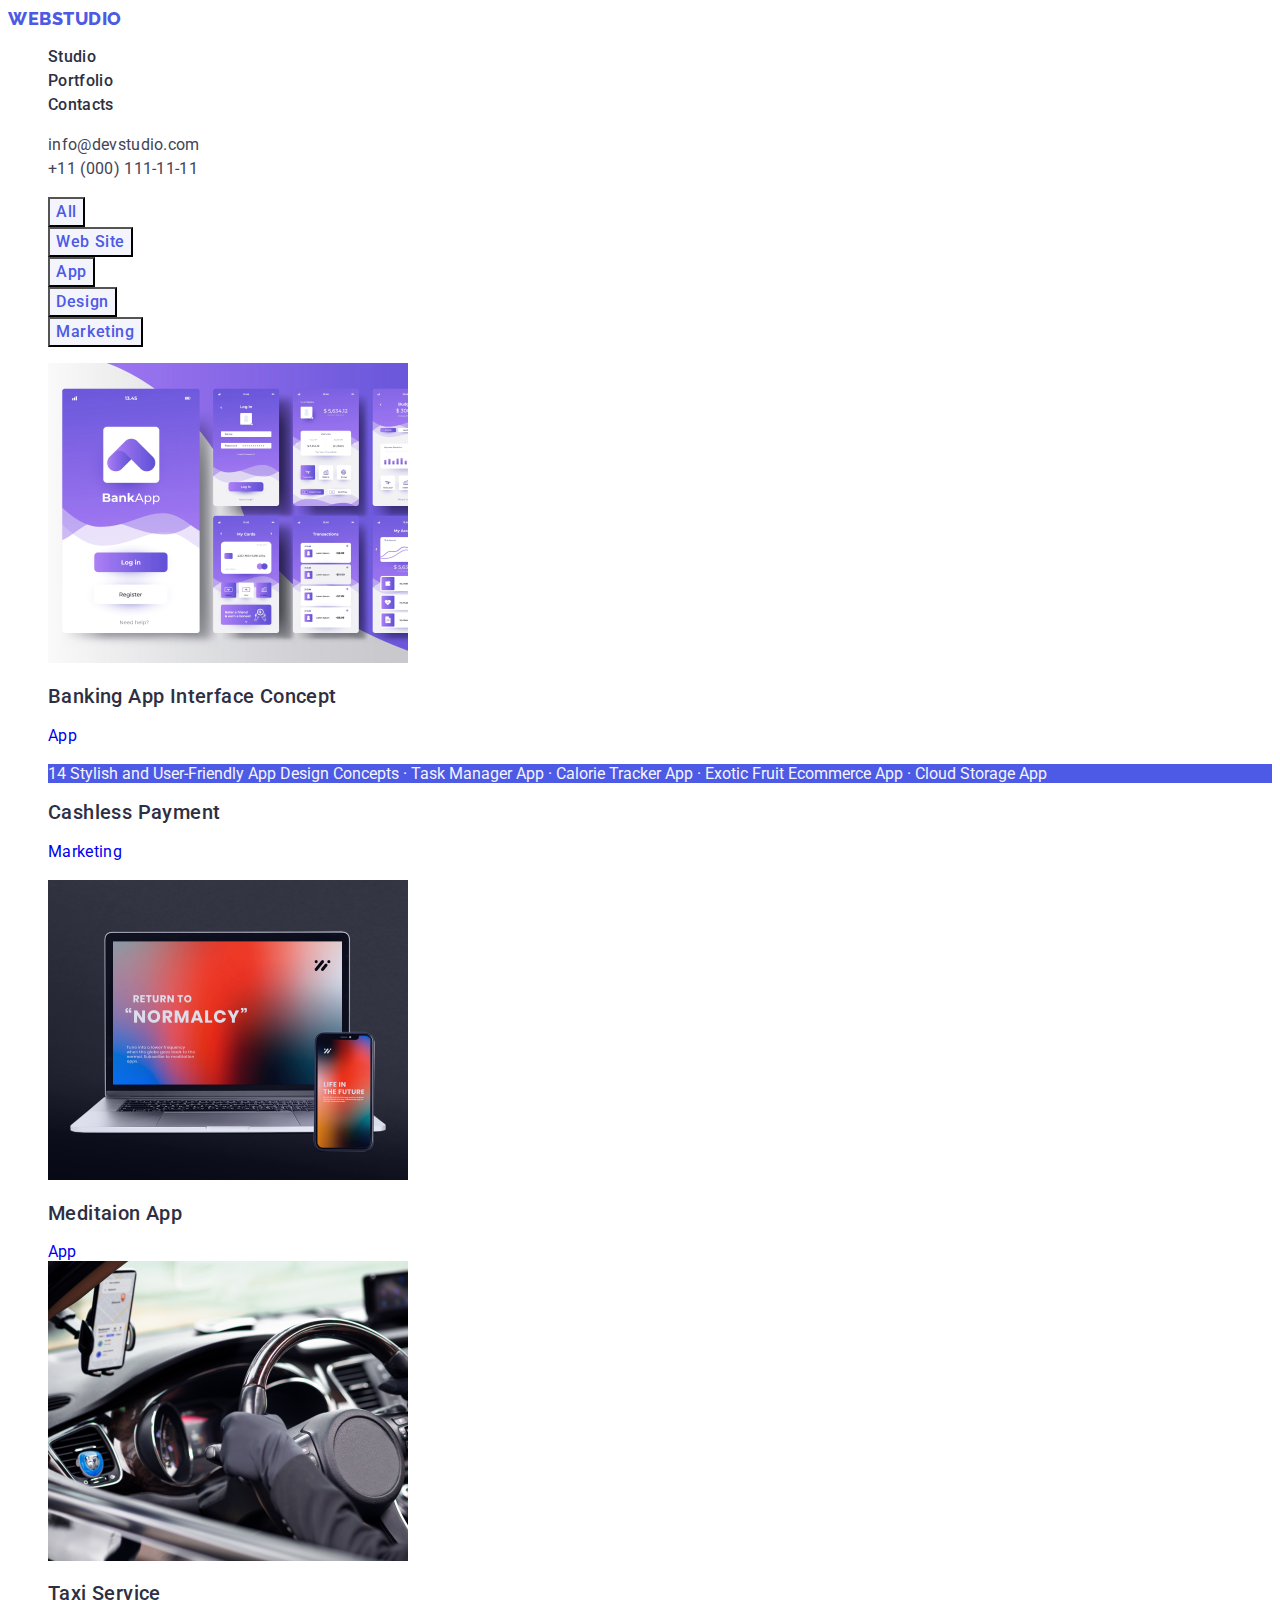
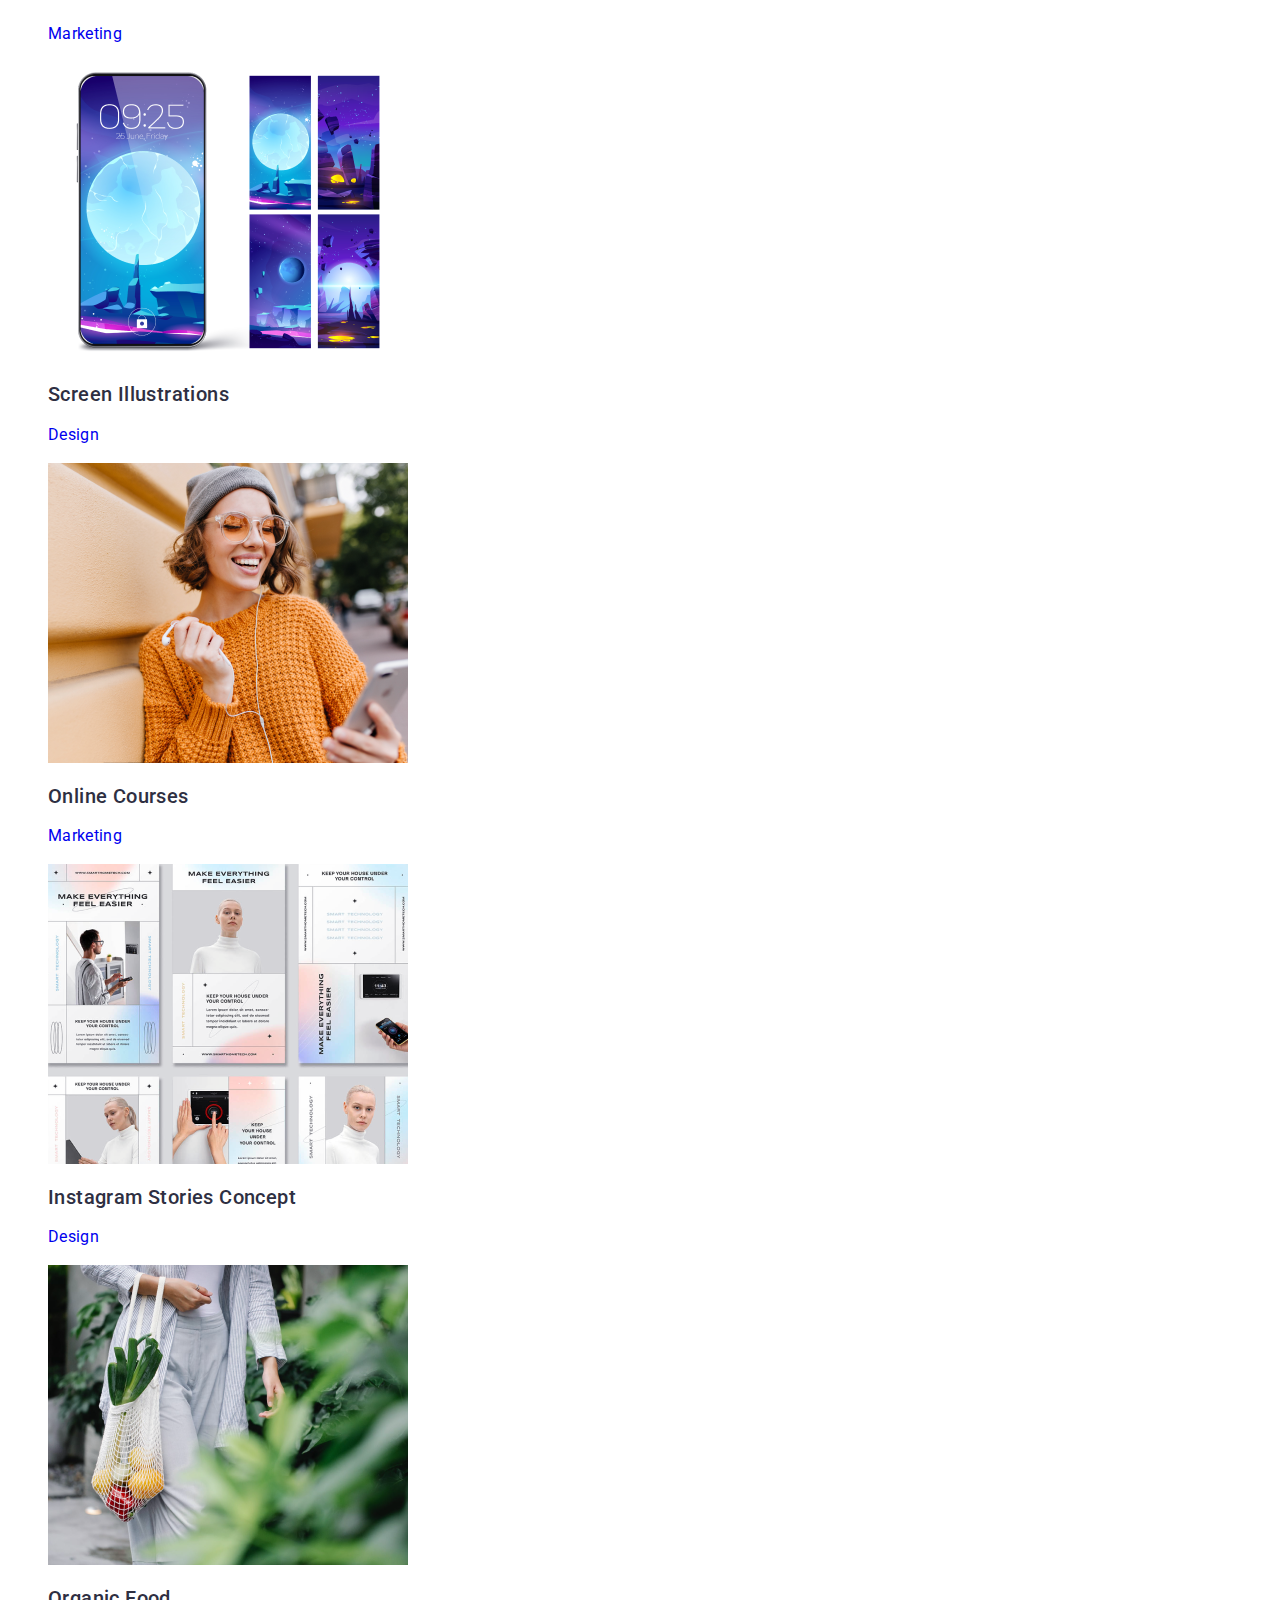
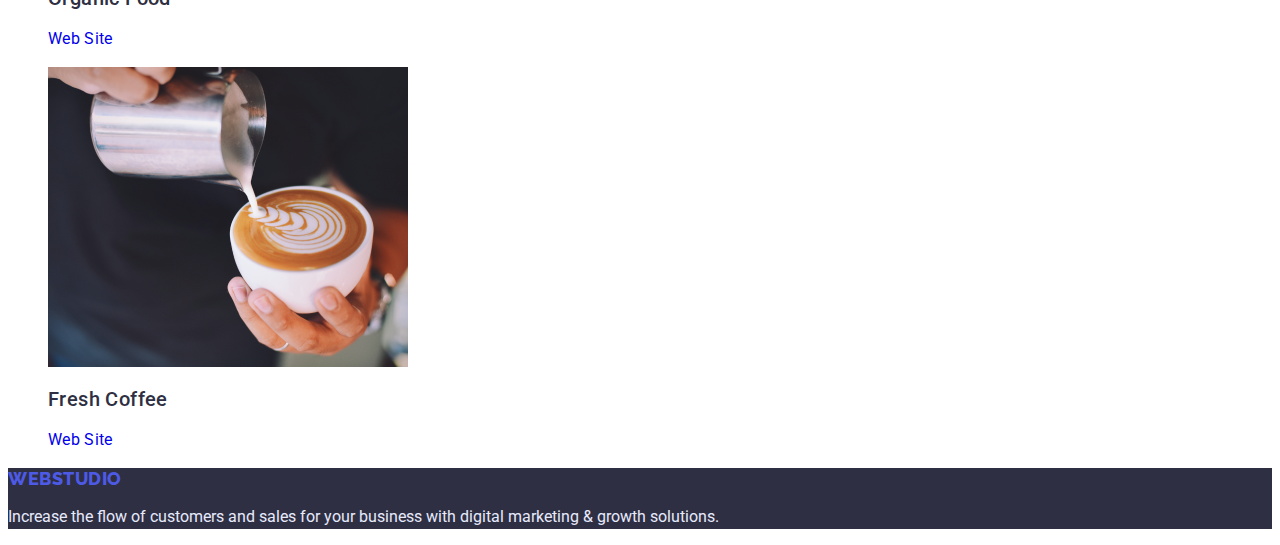
==== portfolio.html @ 61291c30 "05" ====
<!DOCTYPE html>
<html lang="en">

<head>
    <meta charset="UTF-8">
    <meta http-equiv="X-UA-Compatible" content="IE=edge">
    <meta name="viewport" content="width=device-width, initial-scale=1.0">
    <title>Homework-02</title>
    <link rel="preconnect" href="https://fonts.googleapis.com">
    <link rel="preconnect" href="https://fonts.gstatic.com" crossorigin>
    <link href="https://fonts.googleapis.com/css2?family=Raleway:wght@800&family=Roboto:wght@400;700&display=swap"
        rel="stylesheet">
    <link rel="stylesheet" href="./css/styles.css">
</head>

<body>
    <header>
        <nav>
            <a href="./index.html" class="logo-header link">Web<span class="accent-logo-heder">Studio</span></a>
            <ul class="list">
                <li><a href="./index.html" class="link-header link">Studio</a></li>
                <li><a href="./portfolio.html" class="link-header link">Portfolio</a></li>
                <li><a href="" class="link-header link">Contacts</a></li>
            </ul>
        </nav>
        <address class="address">
            <ul class="list">
                <li><a href="mailto:info@devstudio.com" class="address-item link">info@devstudio.com</a></li>
                <li> <a href="tel:+110001111111" class="address-item link">+11 (000) 111-11-11</a></li>
            </ul>
        </address>
    </header>
    <main>
        <h1 class="hidden-text">Page menu</h1>
        <ul class="list">
            <li><button type="button" class="portfolio-menu-item link">All</button></li>
            <li><button type="button" class="portfolio-menu-item link">Web Site</button></li>
            <li><button type="button" class="portfolio-menu-item link">App</button></li>
            <li><button type="button" class="portfolio-menu-item link">Design</button></li>
            <li><button type="button" class="portfolio-menu-item link">Marketing</button></li>
        </ul>
        <section class="gallery">
            <h1 class="hidden-text">Photo Gallery</h1>
            <ul class="nav-gallery list">
                <li class="gallery-item">
                    <a href="portfolio.html" class="link"><img src="./images/banking-app.png" alt="Banking App"
                            width="360">
                        <h2 class="list-title">Banking App Interface Concept</h2>
                        <p class="section-description">App</p>
                    </a>
                </li>
                <li class="gallery-item">
                    <a href="portfolio.html" class="link">
                        <p class="cashless-payment">14 Stylish and User-Friendly App Design Concepts · Task Manager App
                            · Calorie Tracker App ·
                            Exotic Fruit Ecommerce App ·
                            Cloud Storage App</p>

                        <h2 class="list-title">Cashless Payment</h2>
                        <p class="section-description">Marketing</p>
                    </a>
                </li>
                <li class="gallery-item">
                    <a href="portfolio.html" class="link"><img src="./images/meditaion-app.png" alt="Meditaion App"
                            width="360">
                        <h2 class="list-title">Meditaion App</h2>
                        <pclass="section-description">App</pclass=>
                    </a>
                </li>
                <li class="gallery-item">
                    <a href="portfolio.html" class="link"><img src="./images/taxi-service.png" alt="Taxi Service"
                            width="360">
                        <h2 class="list-title">Taxi Service</h2>
                        <p class="section-description">Marketing</p>
                    </a>
                </li>
                <li class="gallery-item">
                    <a href="portfolio.html" class="link"><img src="./images/screen-illustrations.png"
                            alt="Screen Illustrations" width="360">
                        <h2 class="list-title">Screen Illustrations</h2>
                        <p class="section-description">Design</p>
                    </a>
                </li>
                <li class="gallery-item">
                    <a href="portfolio.html" class="link"><img src="./images/online-courses.png" alt="Online Courses"
                            width="360">
                        <h2 class="list-title">Online Courses</h2>
                        <p class="section-description">Marketing</p>
                    </a>
                </li>
                <li class="gallery-item">
                    <a href="portfolio.html" class="link"><img src="./images/instagram-stories.png"
                            alt=">Instagram Stories Concept" width="360">
                        <h2 class="list-title">Instagram Stories Concept</h2>
                        <p class="section-description">Design</p>
                    </a>
                </li>
                <li class="gallery-item">
                    <a href="portfolio.html" class="link"><img src="./images/organic-food.png" alt="Organic Food"
                            width="360">
                        <h2 class="list-title">Organic Food</h2>
                        <p class="section-description">Web Site</p>
                    </a>
                </li>
                <li class="gallery-item">
                    <a href="portfolio.html" class="link"><img src="./images/fresh-coffee.png" alt="Fresh Coffee"
                            width="360">
                        <h2 class="list-title">Fresh Coffee</h2>
                        <p class="section-description">Web Site</p>
                    </a>
                </li>
            </ul>
        </section>
    </main>
    <footer class="footer-section">
        <a href="./index.html" class="logo-footer link">Web<span class="accent-logo">Studio</span></a>
        <p class="footer-description">Increase the flow of customers and sales for your business with digital marketing
            & growth solutions.</p>
    </footer>
</body>

</html>
---- css/styles.css ----
body {
    font-family: 'Roboto', sans-serif;
    color: #434455;
    background-color: #ffffff;
}

.list {
    list-style: none;
}

.link {
    text-decoration: none;
}

.accent-logo-header {
    color: #2E2F42;
}

.accent-logo-footer {
    color: #f4f4fd;
}

.hidden-text {
    display: none;
}

.logo-header {
    font-family: 'Raleway', sans-serif;
    font-weight: 800;
    font-size: 18px;
    line-height: 1.17;
    letter-spacing: 0.03em;
    text-transform: uppercase;

    color: #4D5AE5;
}

.link-header {
    font-weight: 500;
    font-size: 16px;
    line-height: 1.5;
    letter-spacing: 0.02em;
    color: #2E2F42;
}

.link-header:hover,
.link-header:focus {
    color: #404bbf
}

.address {
    font-style: normal;
    font-weight: 400;
    font-size: 16px;
    line-height: 1.5;
    letter-spacing: 0.02em;
    color: #434455;
}

.address-item {
    color: #434455;
}

.address-item:hover,
.address-item:focus {
    color: #404bbf;
}



.hero-section {
    background: #2E2F42;
}

.hero-title {
    font-weight: 600;
    font-size: 56px;
    text-align: center;
    line-height: 1.07;
    letter-spacing: 0.02em;
    color: #FFFFFF;
}

.modal-button {
    font-family: "Roboto", sans-serif;
    font-weight: 500;
    line-height: 1.5;
    letter-spacing: 0.04em;
    cursor: pointer;
    font-size: 16px;
    color: #ffffff;
    background-color: #4D5AE5;
}

.modal-button:hover,
.modal-button:focus {
    background-color: #404BBF
}

.section-title {
    text-align: center;
    text-transform: capitalize;
    font-weight: 500;
    font-size: 36px;
    line-height: 1.11;
    letter-spacing: 0.02em;
    color: #2E2F42;
}

.list-title {
    font-weight: 500;
    font-size: 20px;
    line-height: 1.2;
    letter-spacing: 0.02em;
    color: #2E2F42;
}

.list-description {
    font-size: 16px;
    line-height: 1.5;
}

.section-description {
    line-height: 1.5;
    letter-spacing: 0.02em;
}

.section-bottom {
    background-color: #F4F4FD
}

.section-bottom-item {
    background-color: #FFFFFF;
}

.section-bottom-description {
    font-weight: 500;
    line-height: 1.2;
    letter-spacing: 0.02em;
}

.footer-section {
    background: #2E2F42;
}

.footer-description {
    font-size: 16px;
    line-height: 1.5;
    color: #E7E9FC;
}

.logo-footer {
    font-family: 'Raleway', sans-serif;
    font-weight: 800;
    text-transform: uppercase;
    font-size: 18px;
    line-height: 1.17;
    letter-spacing: 0.03em;
    color: #4d5ae5;
}

.portfolio-menu-item {
    cursor: pointer;
    font-family: "Roboto", sans-serif;
    font-weight: 500;
    font-size: 16px;
    line-height: 1.5;
    letter-spacing: 0.04em;
    background-color: #F4F4FD;
    color: #4D5AE5;
}

.portfolio-menu-item:hover,
.portfolio-menu-item:focus {
    background-color: #404BBF;
    color: #FFFFFF;
}

.gallery {}

.gallery-item {}

.gallery-description {}

.gallery-text {}

.cashless-payment {
    color: #F4F4FD;
    background-color: #4D5AE5;
}
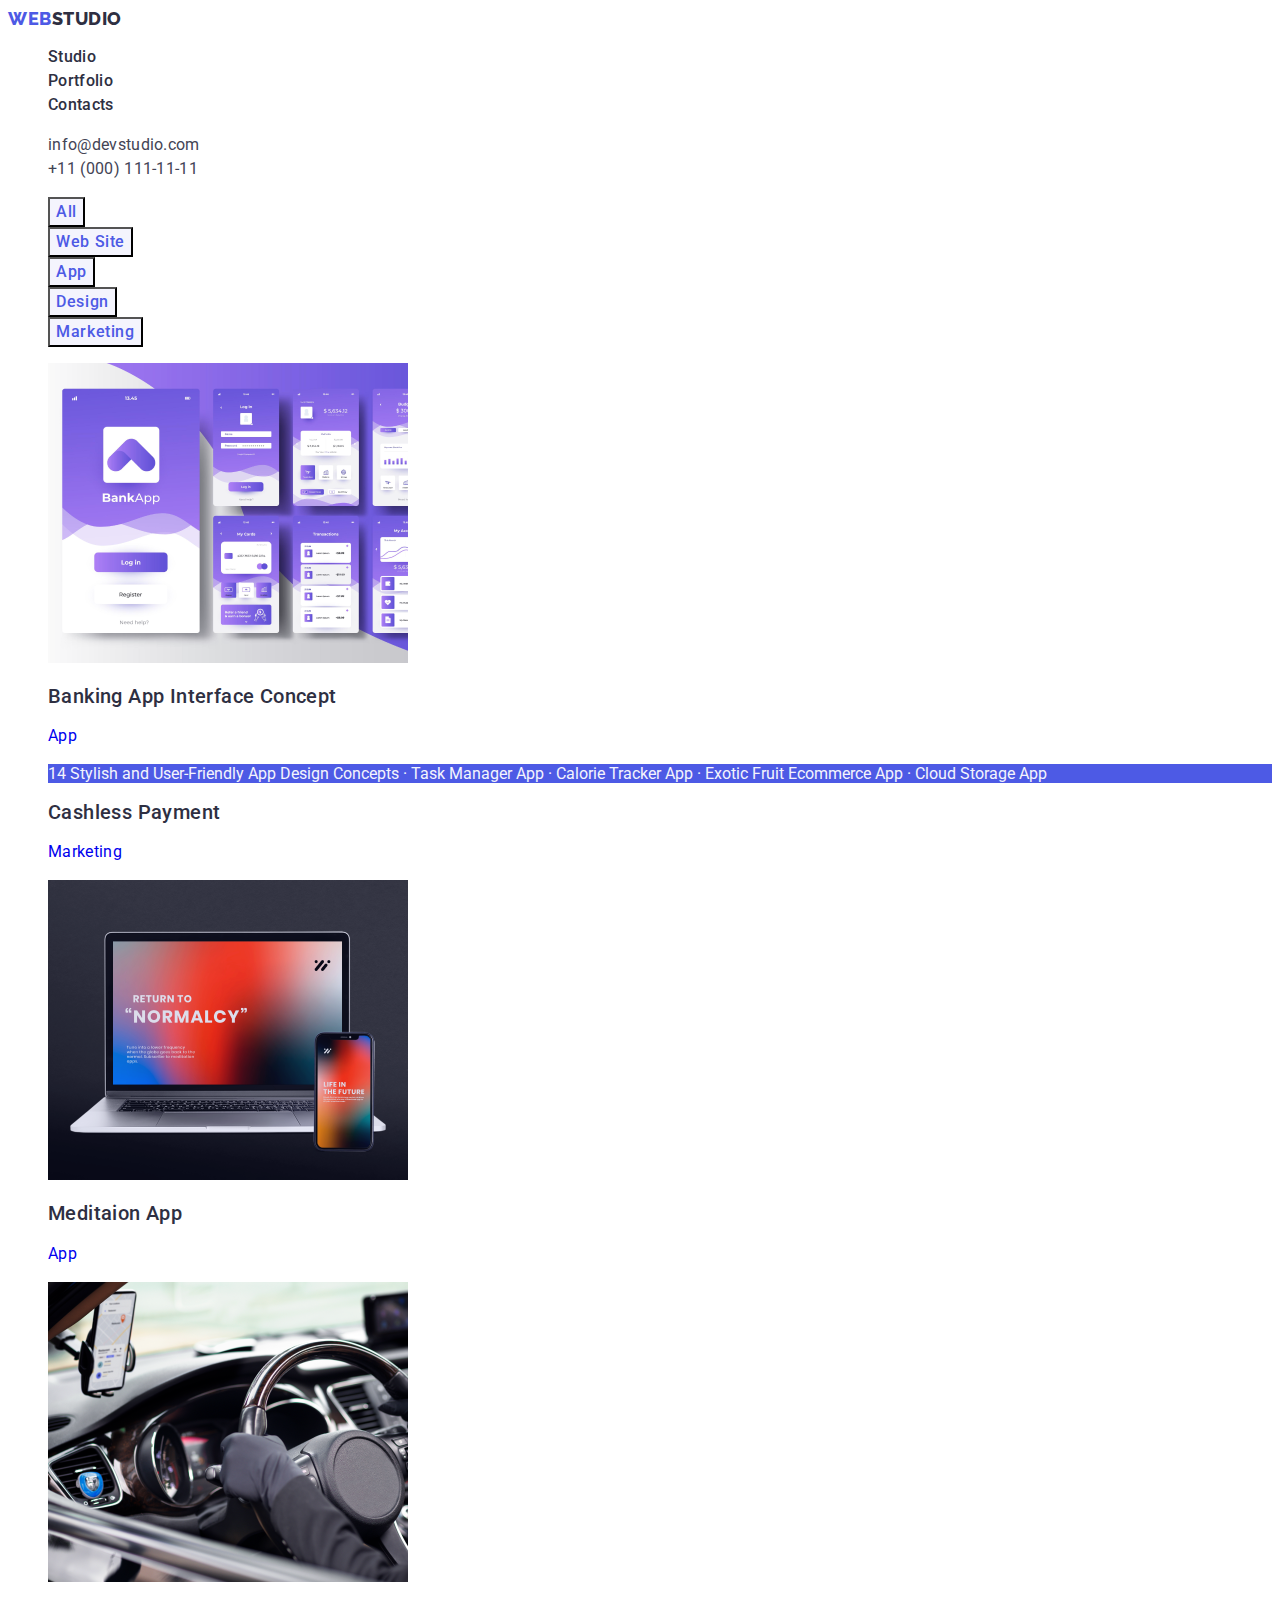
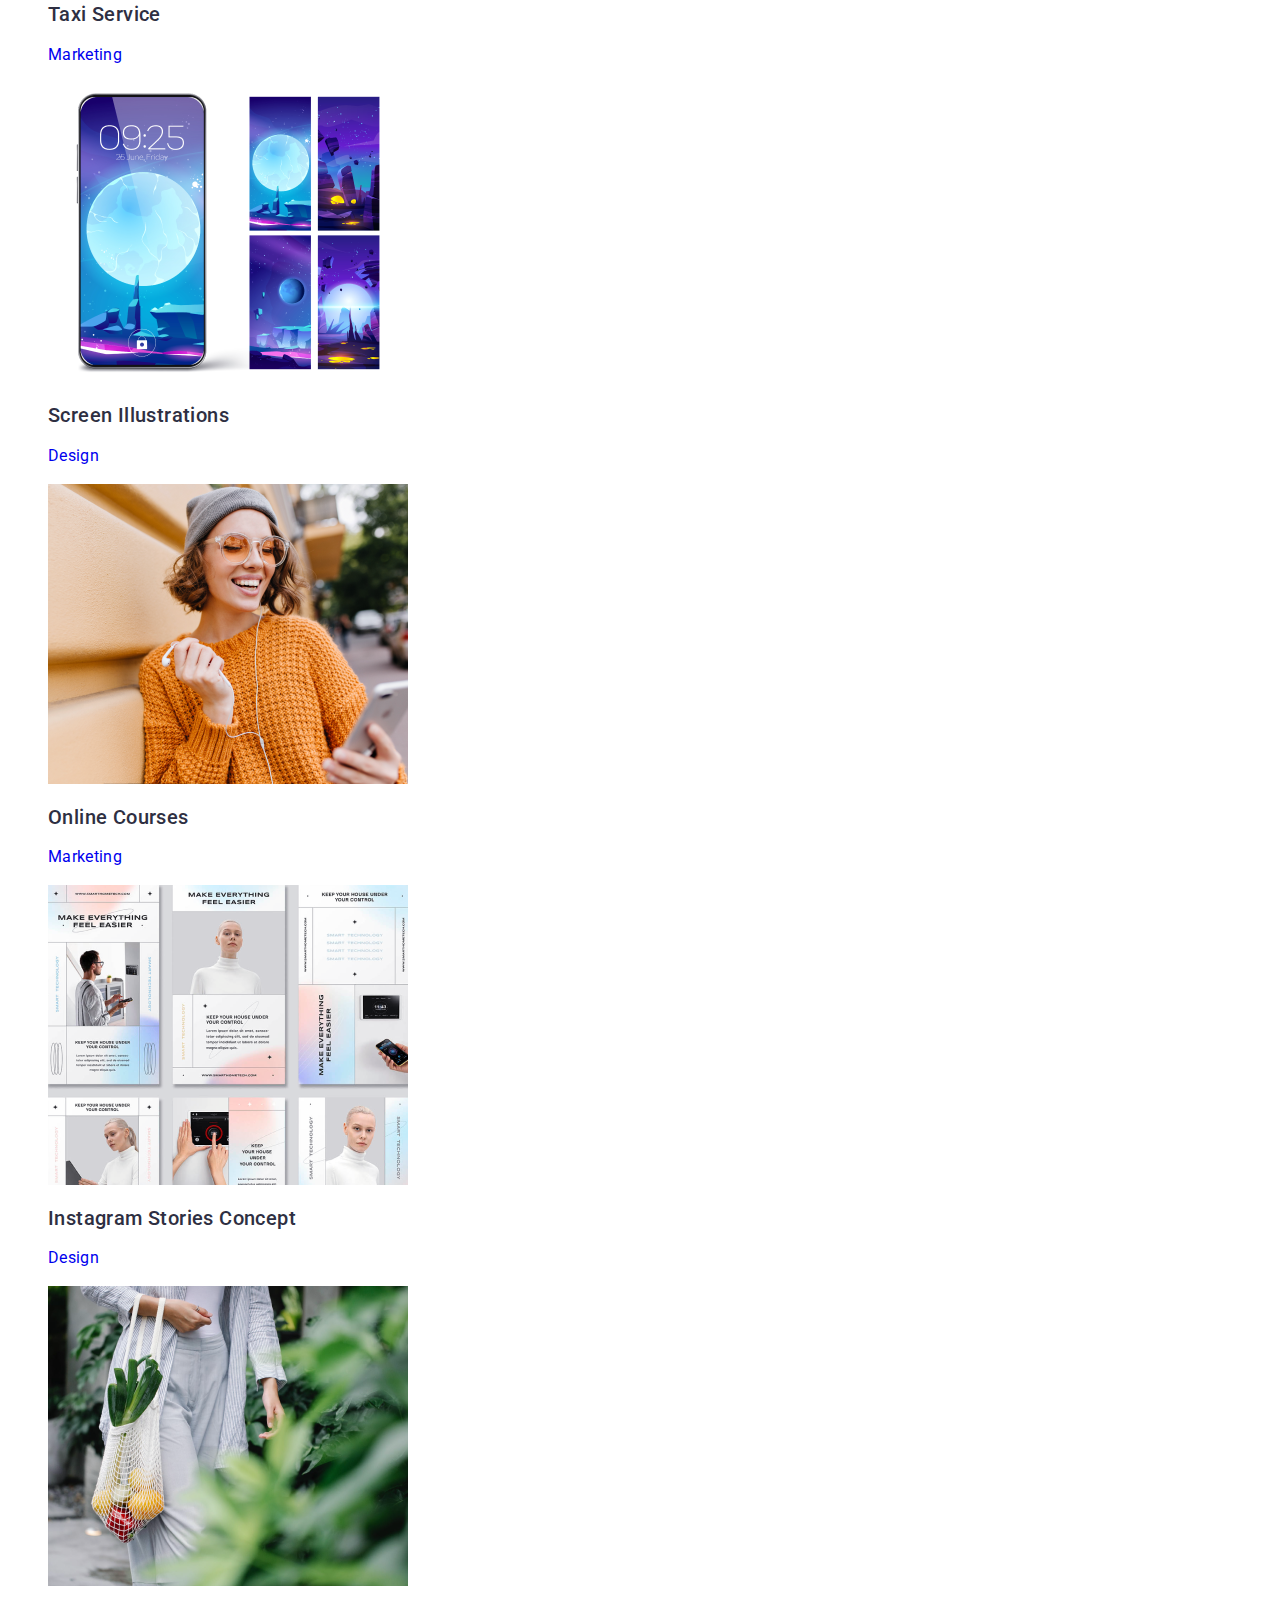
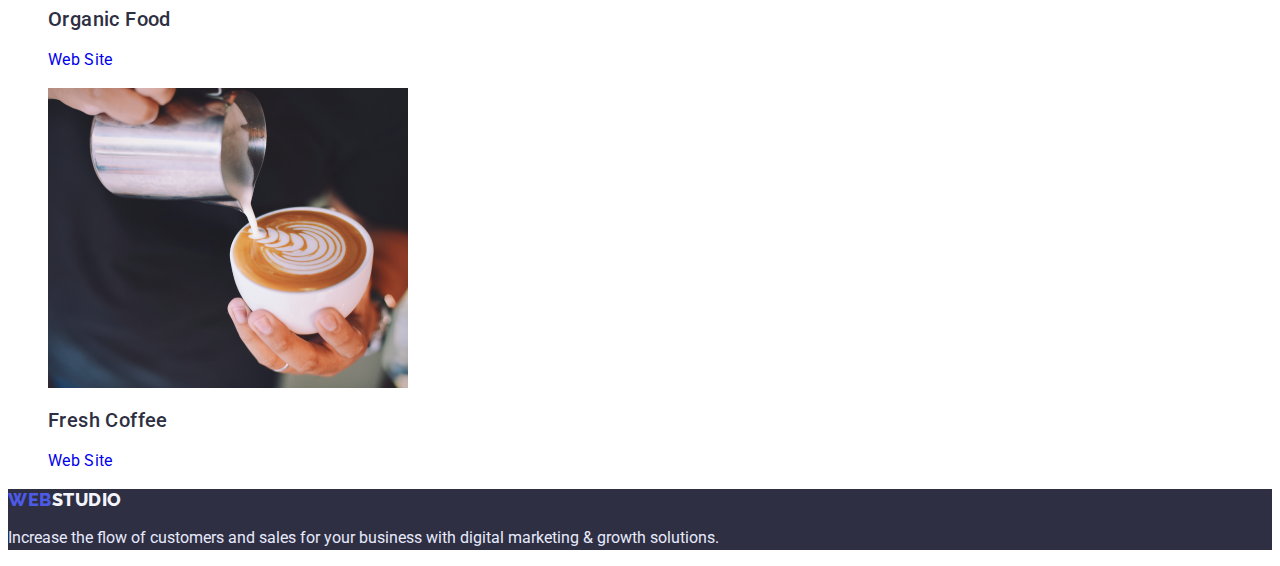
==== commit 8478ad39: "06" ====
--- a/portfolio.html
+++ b/portfolio.html
@@ -31,7 +31,7 @@
         </address>
     </header>
     <main>
-        <h1 class="hidden-text">Page menu</h1>
+        <h2 class="hidden-text">Page menu</h2>
         <ul class="list">
             <li><button type="button" class="portfolio-menu-item link">All</button></li>
             <li><button type="button" class="portfolio-menu-item link">Web Site</button></li>
@@ -64,7 +64,7 @@
                     <a href="portfolio.html" class="link"><img src="./images/meditaion-app.png" alt="Meditaion App"
                             width="360">
                         <h2 class="list-title">Meditaion App</h2>
-                        <pclass="section-description">App</pclass=>
+                        <p class="section-description">App</p>
                     </a>
                 </li>
                 <li class="gallery-item">
@@ -113,7 +113,7 @@
         </section>
     </main>
     <footer class="footer-section">
-        <a href="./index.html" class="logo-footer link">Web<span class="accent-logo">Studio</span></a>
+        <a href="./index.html" class="logo-footer link">Web<span class="accent-logo-footer">Studio</span></a>
         <p class="footer-description">Increase the flow of customers and sales for your business with digital marketing
             & growth solutions.</p>
     </footer>
--- a/css/styles.css
+++ b/css/styles.css
@@ -12,12 +12,12 @@
     text-decoration: none;
 }
 
-.accent-logo-header {
-    color: #2E2F42;
+.accent-logo-heder {
+    color: #2e2f42;
 }
 
 .accent-logo-footer {
-    color: #f4f4fd;
+    color: #F4F4FD;
 }
 
 .hidden-text {
@@ -125,7 +125,7 @@
     letter-spacing: 0.02em;
 }
 
-.section-bottom {
+.team-section {
     background-color: #F4F4FD
 }
 
@@ -137,6 +137,10 @@
     font-weight: 500;
     line-height: 1.2;
     letter-spacing: 0.02em;
+}
+
+.team-list {
+    background-color: #FFFFFF;
 }
 
 .footer-section {
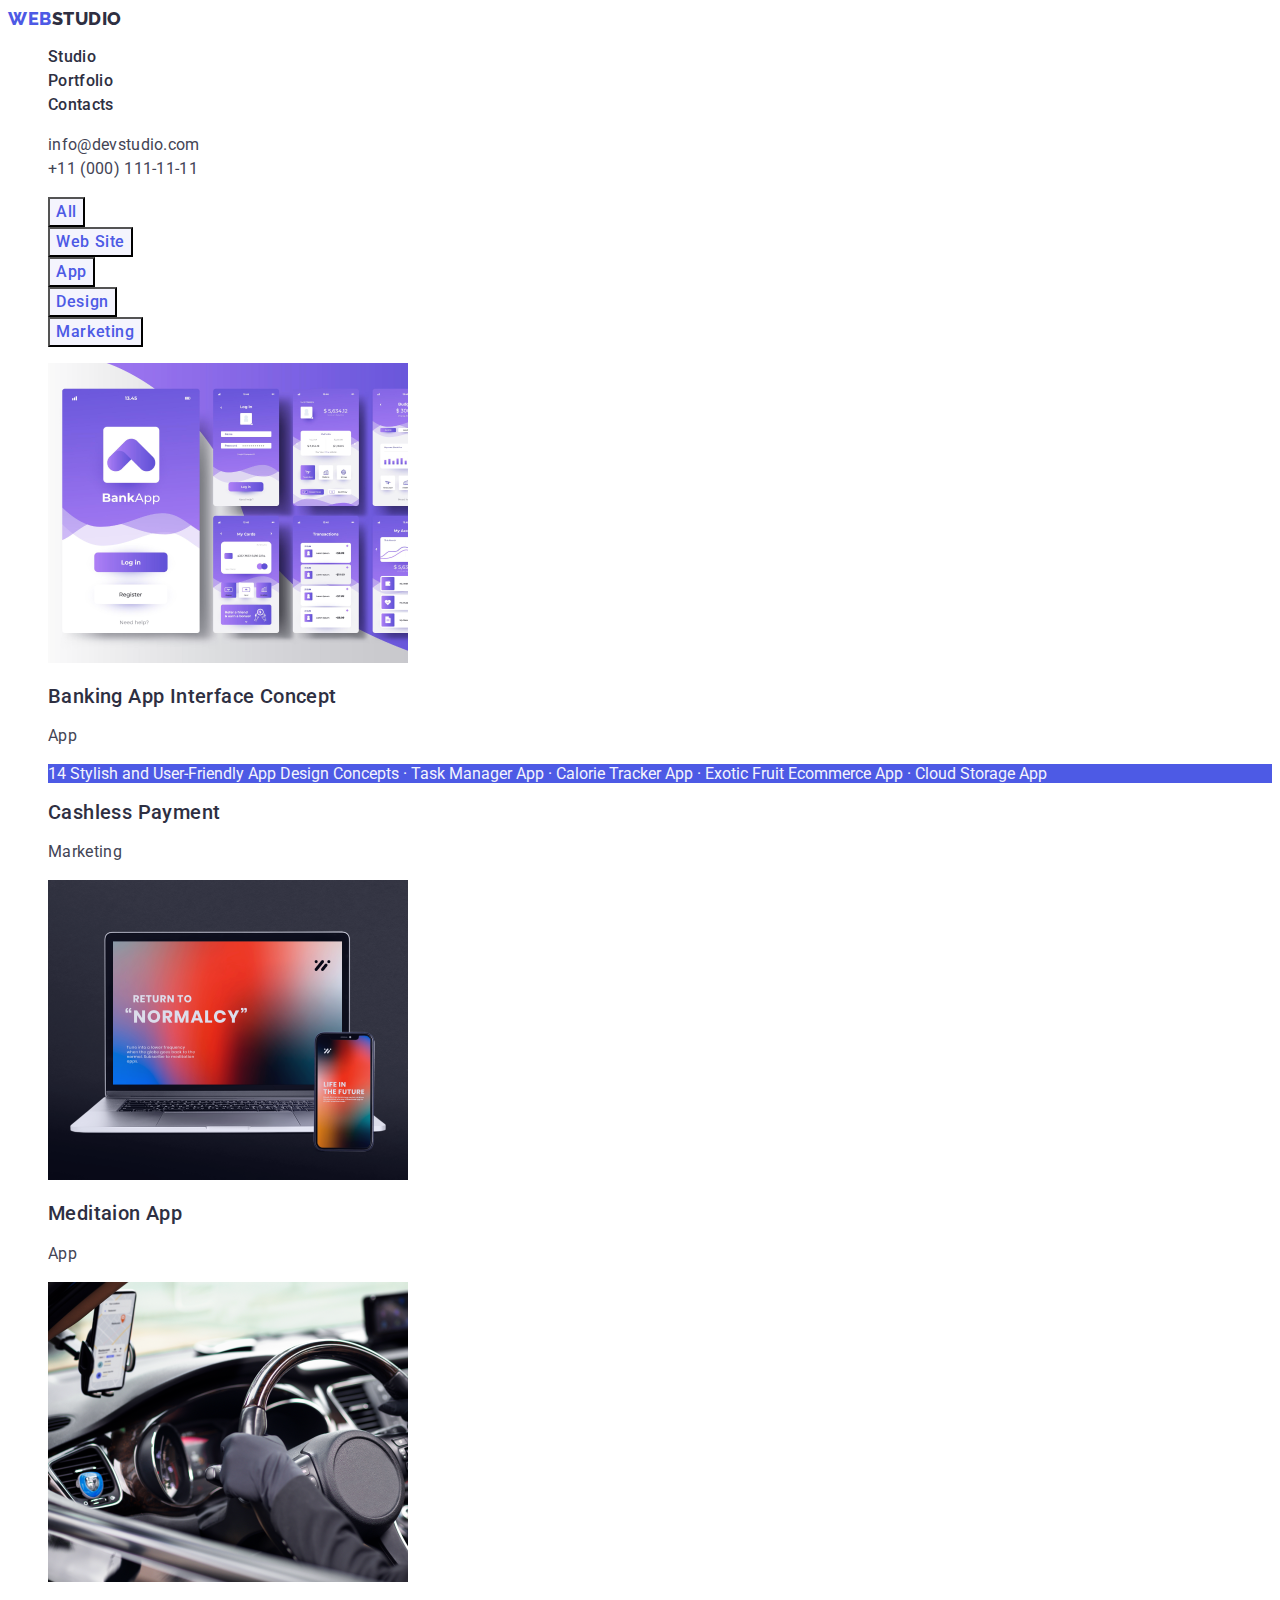
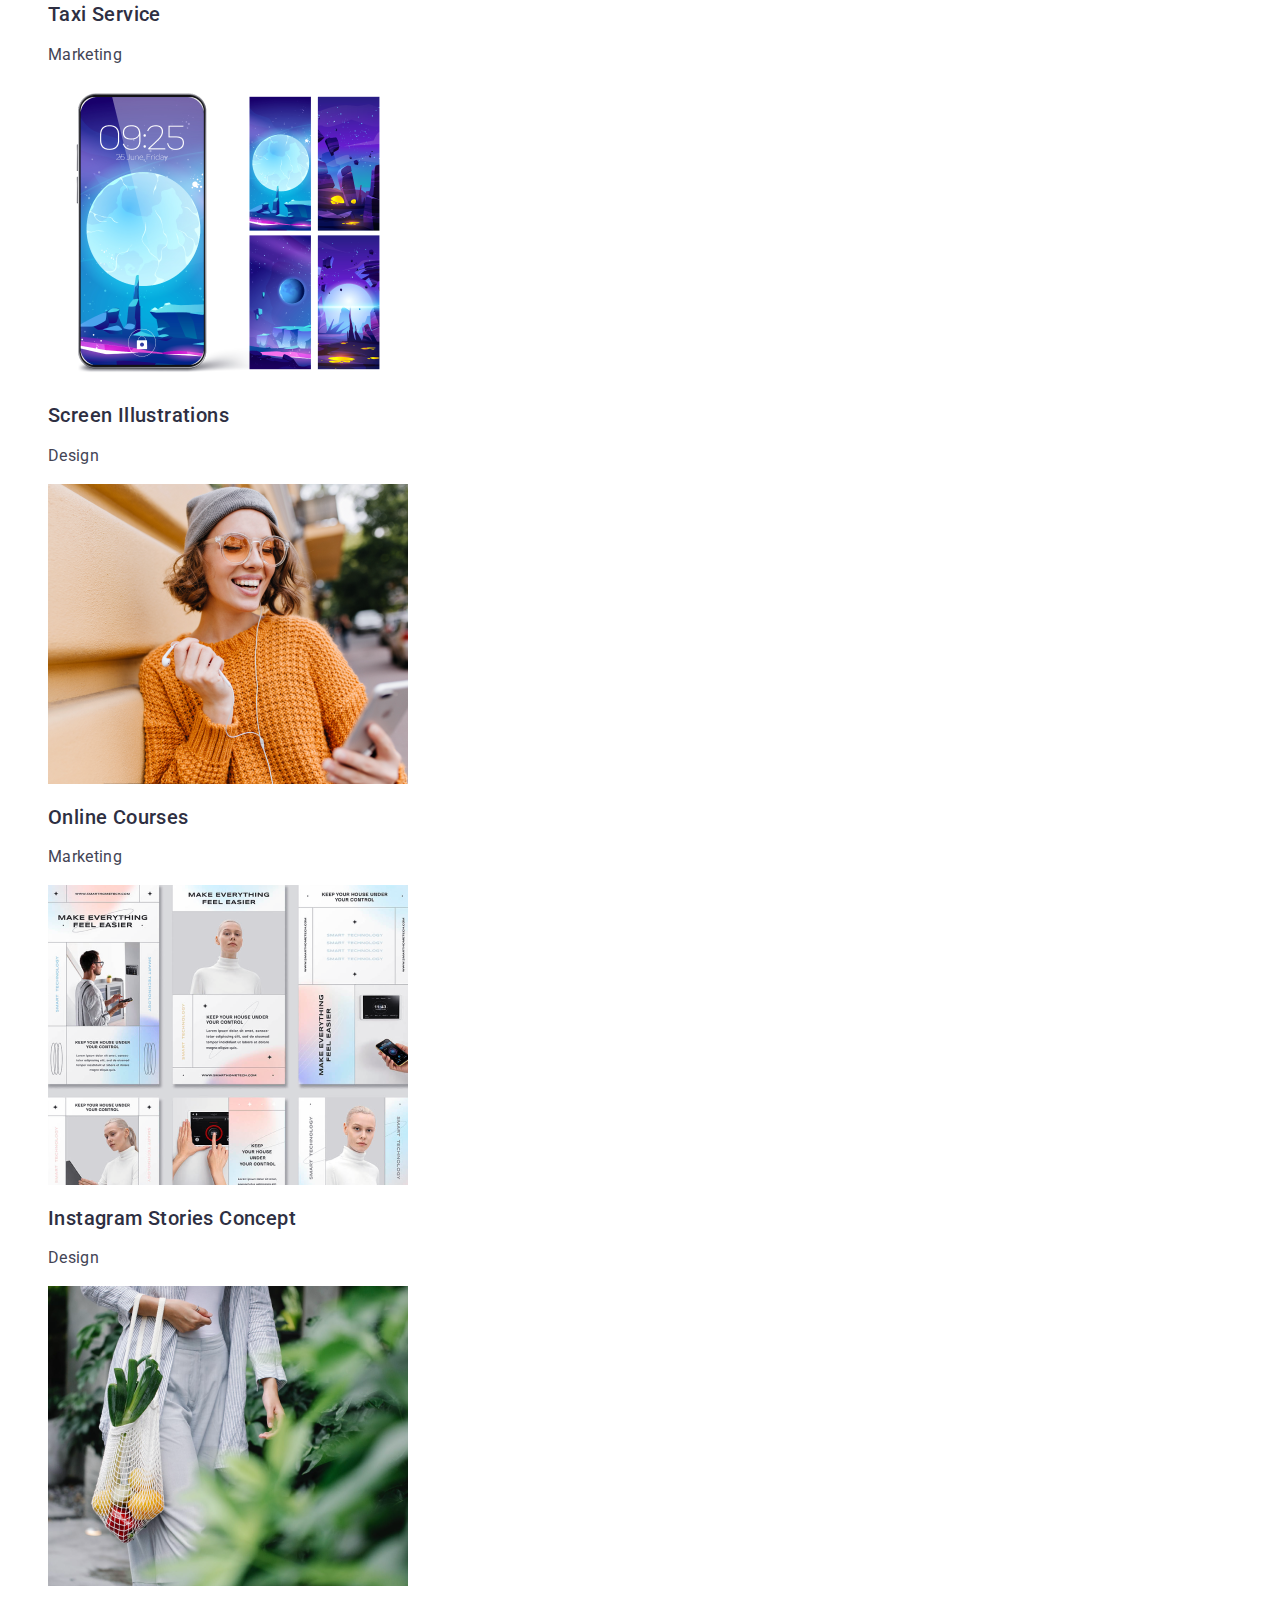
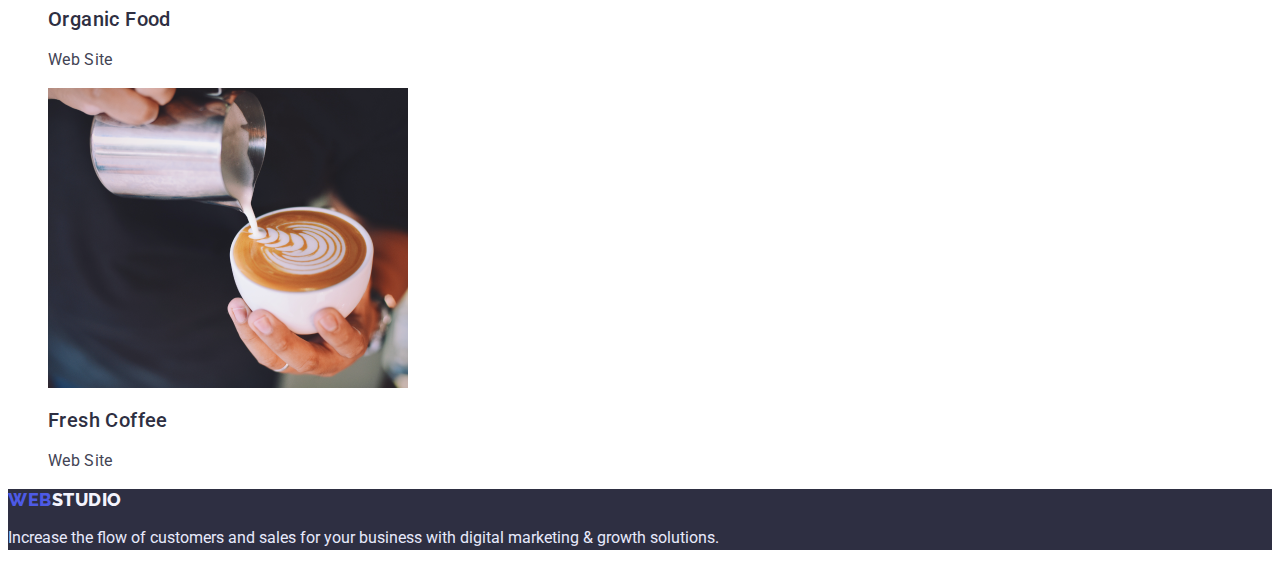
==== commit 5d92fbde: "07" ====
--- a/portfolio.html
+++ b/portfolio.html
@@ -33,11 +33,11 @@
     <main>
         <h2 class="hidden-text">Page menu</h2>
         <ul class="list">
-            <li><button type="button" class="portfolio-menu-item link">All</button></li>
-            <li><button type="button" class="portfolio-menu-item link">Web Site</button></li>
-            <li><button type="button" class="portfolio-menu-item link">App</button></li>
-            <li><button type="button" class="portfolio-menu-item link">Design</button></li>
-            <li><button type="button" class="portfolio-menu-item link">Marketing</button></li>
+            <li><button type="button" class="portfolio-item">All</button></li>
+            <li><button type="button" class="portfolio-item">Web Site</button></li>
+            <li><button type="button" class="portfolio-item">App</button></li>
+            <li><button type="button" class="portfolio-item">Design</button></li>
+            <li><button type="button" class="portfolio-item">Marketing</button></li>
         </ul>
         <section class="gallery">
             <h1 class="hidden-text">Photo Gallery</h1>
--- a/css/styles.css
+++ b/css/styles.css
@@ -1,3 +1,7 @@
+:root {
+    --primary-text-color: #434455;
+}
+
 body {
     font-family: 'Roboto', sans-serif;
     color: #434455;
@@ -118,11 +122,13 @@
 .list-description {
     font-size: 16px;
     line-height: 1.5;
+    letter-spacing: 0.02em;
 }
 
 .section-description {
     line-height: 1.5;
     letter-spacing: 0.02em;
+    color: var(--primary-text-color);
 }
 
 .team-section {
@@ -163,7 +169,7 @@
     color: #4d5ae5;
 }
 
-.portfolio-menu-item {
+.portfolio-item {
     cursor: pointer;
     font-family: "Roboto", sans-serif;
     font-weight: 500;
@@ -174,8 +180,8 @@
     color: #4D5AE5;
 }
 
-.portfolio-menu-item:hover,
-.portfolio-menu-item:focus {
+.portfolio-item:hover,
+.portfolio-item:focus {
     background-color: #404BBF;
     color: #FFFFFF;
 }
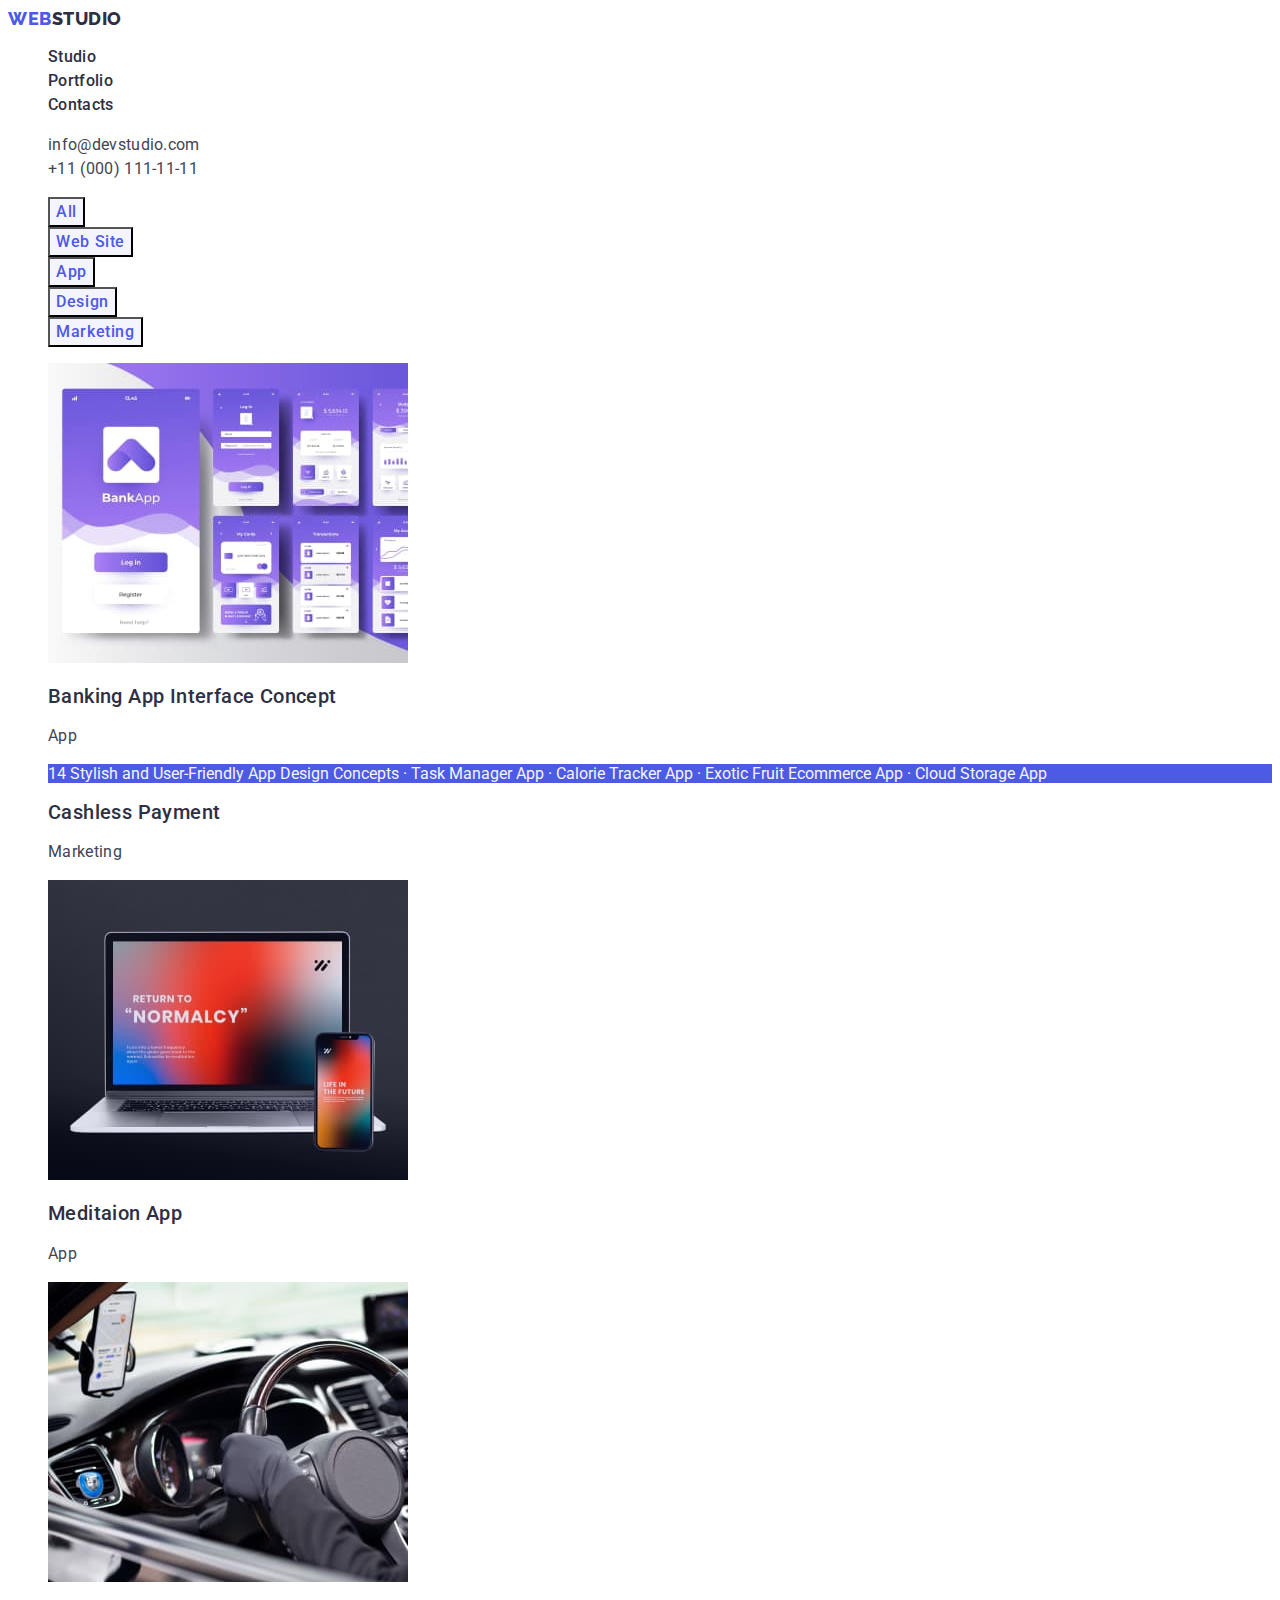
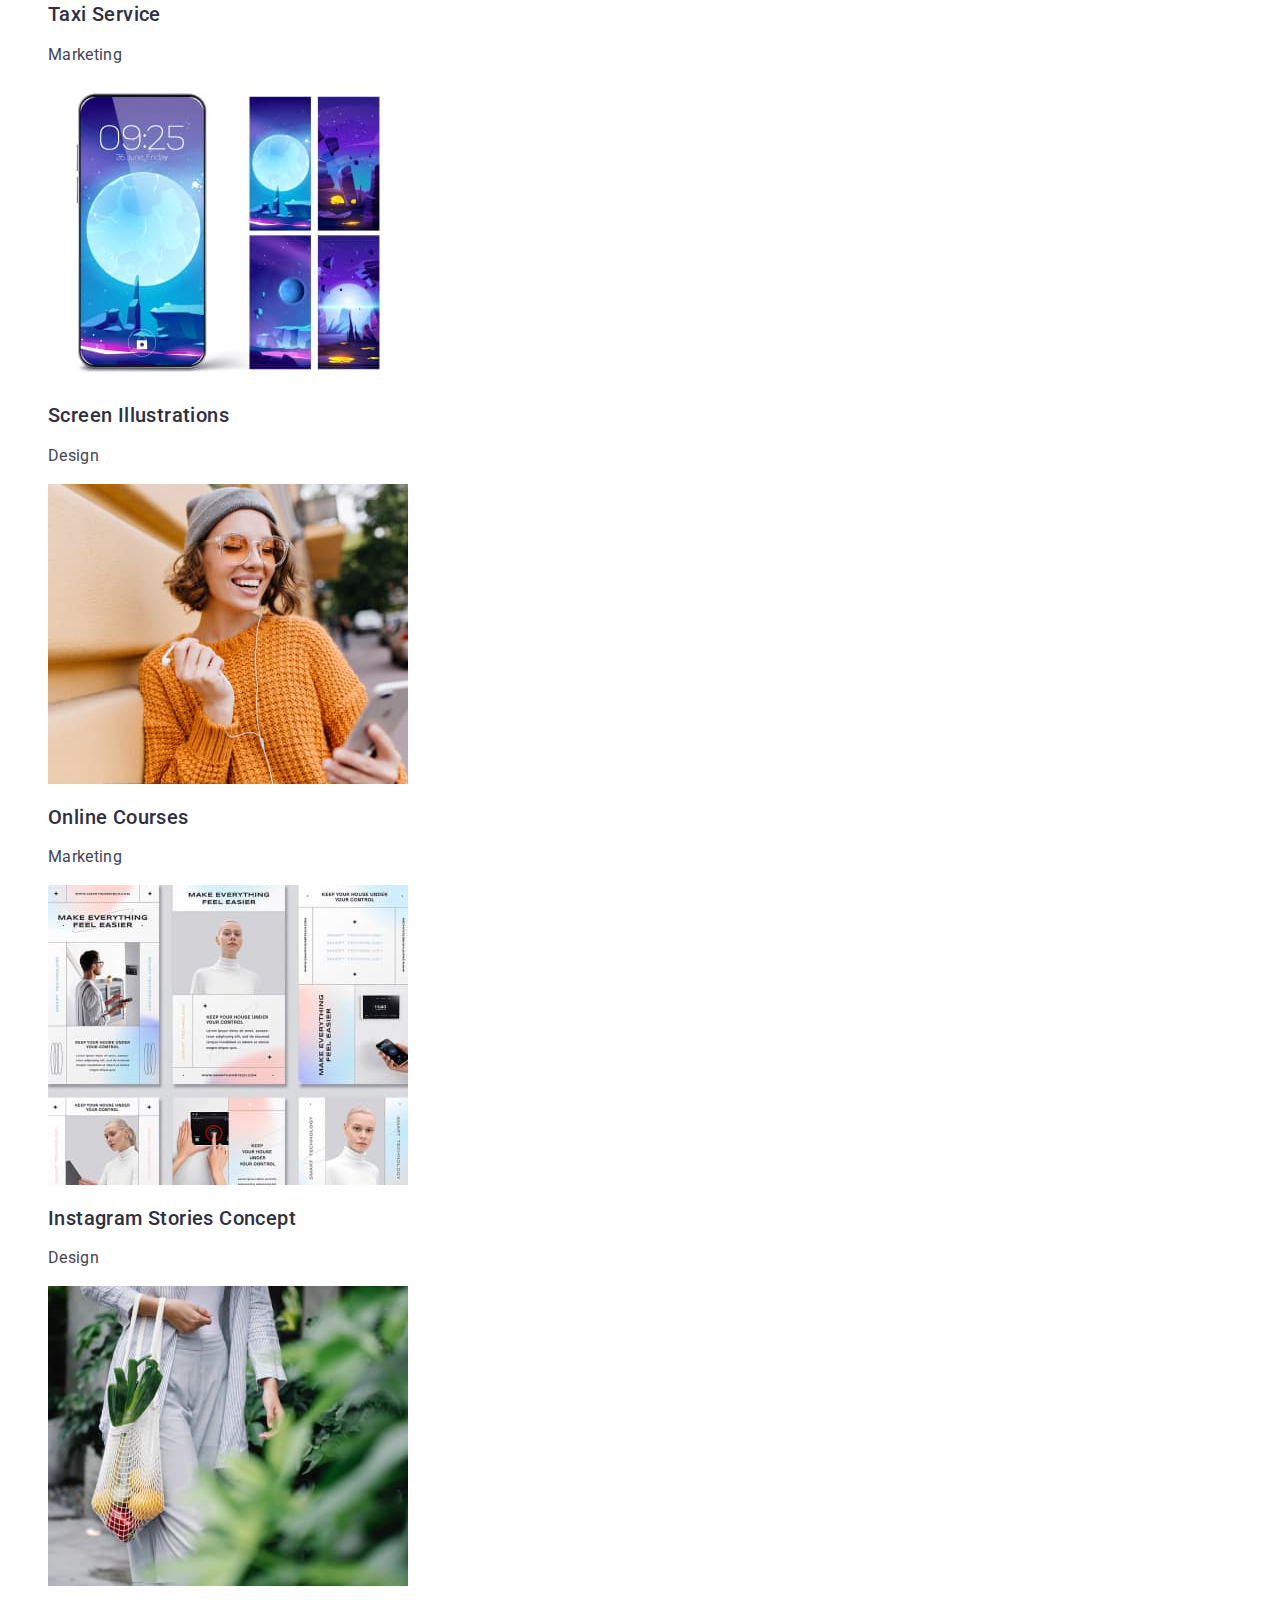
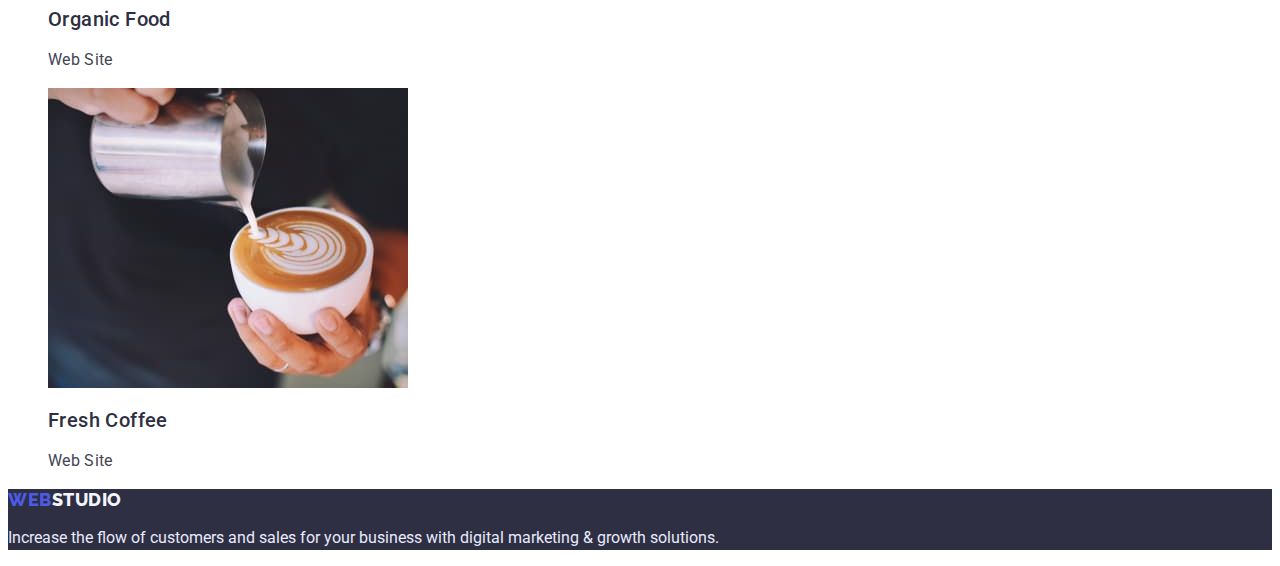
==== commit a7cf50c7: "09" ====
--- a/portfolio.html
+++ b/portfolio.html
@@ -31,24 +31,25 @@
         </address>
     </header>
     <main>
-        <h2 class="hidden-text">Page menu</h2>
-        <ul class="list">
-            <li><button type="button" class="portfolio-item">All</button></li>
-            <li><button type="button" class="portfolio-item">Web Site</button></li>
-            <li><button type="button" class="portfolio-item">App</button></li>
-            <li><button type="button" class="portfolio-item">Design</button></li>
-            <li><button type="button" class="portfolio-item">Marketing</button></li>
-        </ul>
-        <section class="gallery">
-            <h1 class="hidden-text">Photo Gallery</h1>
-            <ul class="nav-gallery list">
+        <section>
+            <h1 class="hidden-text">Portfolio page</h1>
+            <ul class="list">
+                <li><button type="button" class="portfolio-item">All</button></li>
+                <li><button type="button" class="portfolio-item">Web Site</button></li>
+                <li><button type="button" class="portfolio-item">App</button></li>
+                <li><button type="button" class="portfolio-item">Design</button></li>
+                <li><button type="button" class="portfolio-item">Marketing</button></li>
+            </ul>
+            <ul class="list">
+                <!-- 01 -->
                 <li class="gallery-item">
-                    <a href="portfolio.html" class="link"><img src="./images/banking-app.png" alt="Banking App"
+                    <a href="portfolio.html" class="link"><img src="./images/banking-app.jpg" alt="Banking App"
                             width="360">
                         <h2 class="list-title">Banking App Interface Concept</h2>
                         <p class="section-description">App</p>
                     </a>
                 </li>
+                <!-- 02 -->
                 <li class="gallery-item">
                     <a href="portfolio.html" class="link">
                         <p class="cashless-payment">14 Stylish and User-Friendly App Design Concepts · Task Manager App
@@ -60,50 +61,57 @@
                         <p class="section-description">Marketing</p>
                     </a>
                 </li>
+                <!-- 03 -->
                 <li class="gallery-item">
-                    <a href="portfolio.html" class="link"><img src="./images/meditaion-app.png" alt="Meditaion App"
+                    <a href="portfolio.html" class="link"><img src="./images/meditaion-app.jpg" alt="Meditaion App"
                             width="360">
                         <h2 class="list-title">Meditaion App</h2>
                         <p class="section-description">App</p>
                     </a>
                 </li>
+                <!-- 04 -->
                 <li class="gallery-item">
-                    <a href="portfolio.html" class="link"><img src="./images/taxi-service.png" alt="Taxi Service"
+                    <a href="portfolio.html" class="link"><img src="./images/taxi-service.jpg" alt="Taxi Service"
                             width="360">
                         <h2 class="list-title">Taxi Service</h2>
                         <p class="section-description">Marketing</p>
                     </a>
                 </li>
+                <!-- 05 -->
                 <li class="gallery-item">
-                    <a href="portfolio.html" class="link"><img src="./images/screen-illustrations.png"
+                    <a href="portfolio.html" class="link"><img src="./images/screen-illustrations.jpg"
                             alt="Screen Illustrations" width="360">
                         <h2 class="list-title">Screen Illustrations</h2>
                         <p class="section-description">Design</p>
                     </a>
                 </li>
+                <!-- 06 -->
                 <li class="gallery-item">
-                    <a href="portfolio.html" class="link"><img src="./images/online-courses.png" alt="Online Courses"
+                    <a href="portfolio.html" class="link"><img src="./images/online-courses.jpg" alt="Online Courses"
                             width="360">
                         <h2 class="list-title">Online Courses</h2>
                         <p class="section-description">Marketing</p>
                     </a>
                 </li>
+                <!-- 07 -->
                 <li class="gallery-item">
-                    <a href="portfolio.html" class="link"><img src="./images/instagram-stories.png"
+                    <a href="portfolio.html" class="link"><img src="./images/instagram-stories.jpg"
                             alt=">Instagram Stories Concept" width="360">
                         <h2 class="list-title">Instagram Stories Concept</h2>
                         <p class="section-description">Design</p>
                     </a>
                 </li>
+                <!-- 08 -->
                 <li class="gallery-item">
-                    <a href="portfolio.html" class="link"><img src="./images/organic-food.png" alt="Organic Food"
+                    <a href="portfolio.html" class="link"><img src="./images/organic-food.jpg" alt="Organic Food"
                             width="360">
                         <h2 class="list-title">Organic Food</h2>
                         <p class="section-description">Web Site</p>
                     </a>
                 </li>
+                <!-- 09 -->
                 <li class="gallery-item">
-                    <a href="portfolio.html" class="link"><img src="./images/fresh-coffee.png" alt="Fresh Coffee"
+                    <a href="portfolio.html" class="link"><img src="./images/fresh-coffee.jpg" alt="Fresh Coffee"
                             width="360">
                         <h2 class="list-title">Fresh Coffee</h2>
                         <p class="section-description">Web Site</p>
--- a/css/styles.css
+++ b/css/styles.css
@@ -186,14 +186,6 @@
     color: #FFFFFF;
 }
 
-.gallery {}
-
-.gallery-item {}
-
-.gallery-description {}
-
-.gallery-text {}
-
 .cashless-payment {
     color: #F4F4FD;
     background-color: #4D5AE5;
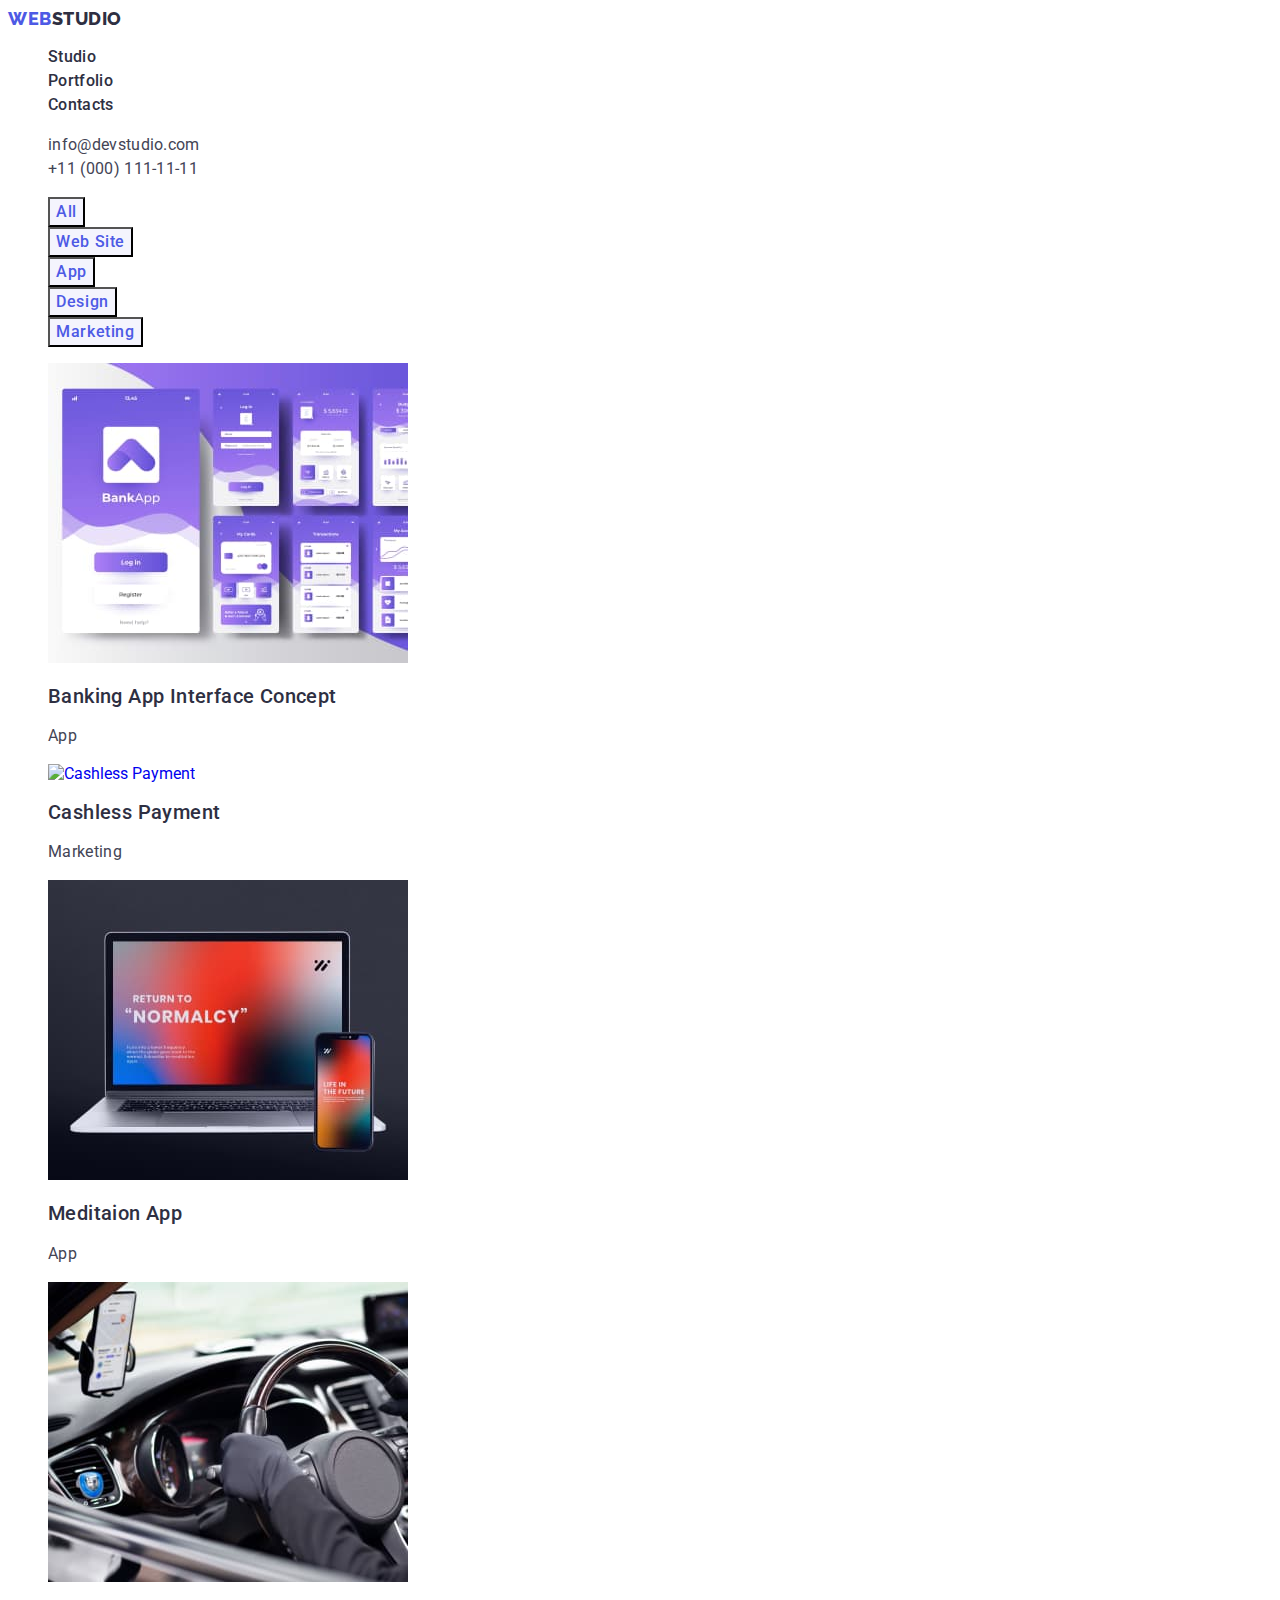
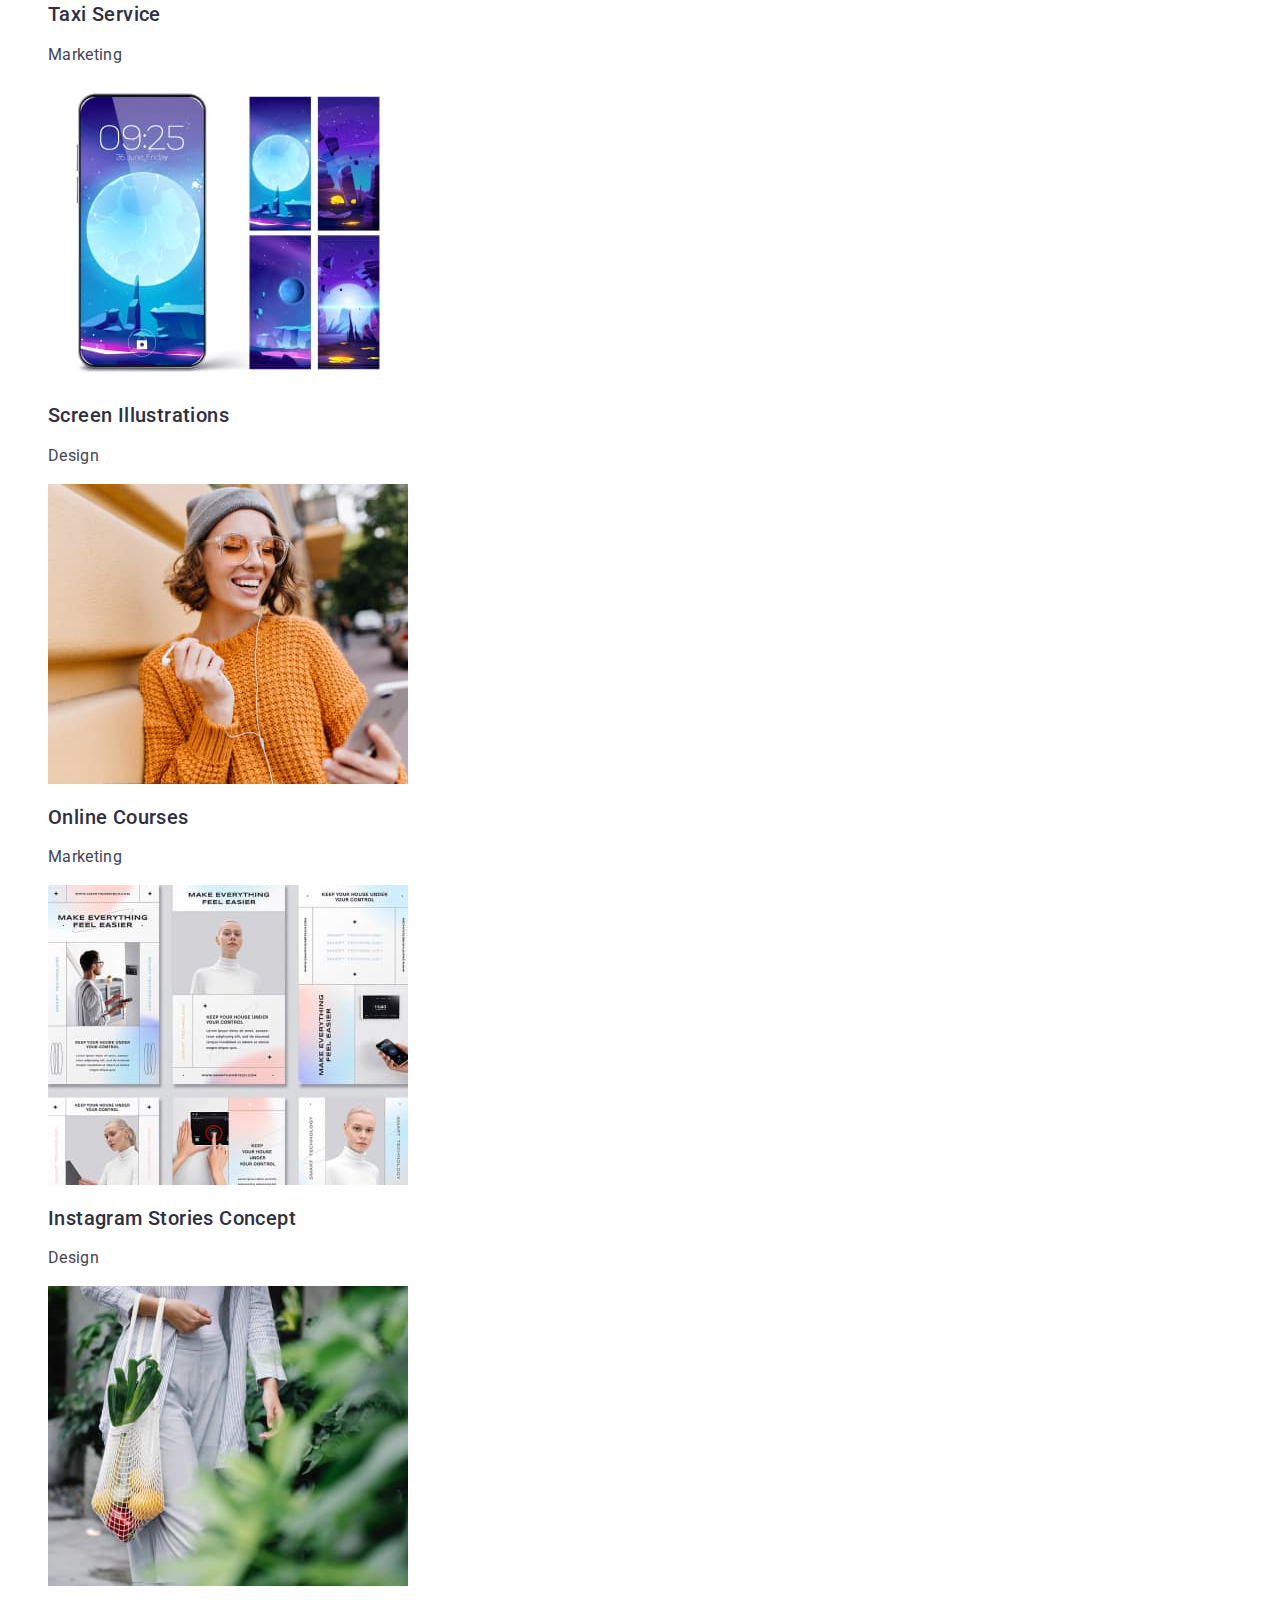
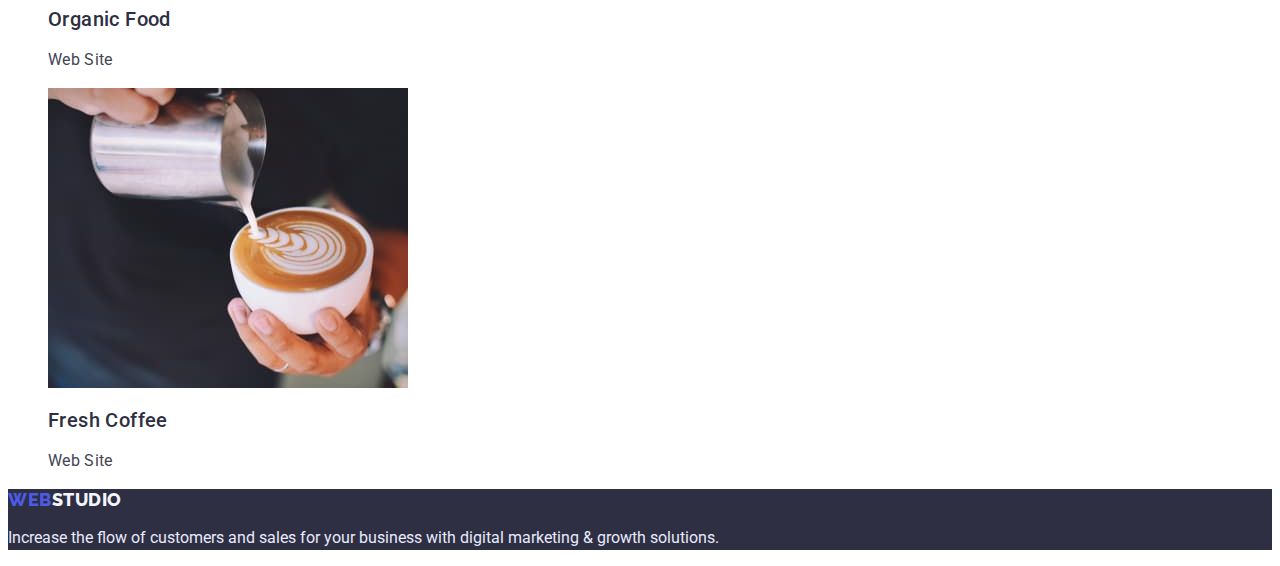
==== commit faec8753: "10-final" ====
--- a/portfolio.html
+++ b/portfolio.html
@@ -51,12 +51,8 @@
                 </li>
                 <!-- 02 -->
                 <li class="gallery-item">
-                    <a href="portfolio.html" class="link">
-                        <p class="cashless-payment">14 Stylish and User-Friendly App Design Concepts · Task Manager App
-                            · Calorie Tracker App ·
-                            Exotic Fruit Ecommerce App ·
-                            Cloud Storage App</p>
-
+                    <a href="portfolio.html" class="link"><img src="./images/cashless-payment.jpg"
+                            alt="Cashless Payment" width="360">
                         <h2 class="list-title">Cashless Payment</h2>
                         <p class="section-description">Marketing</p>
                     </a>
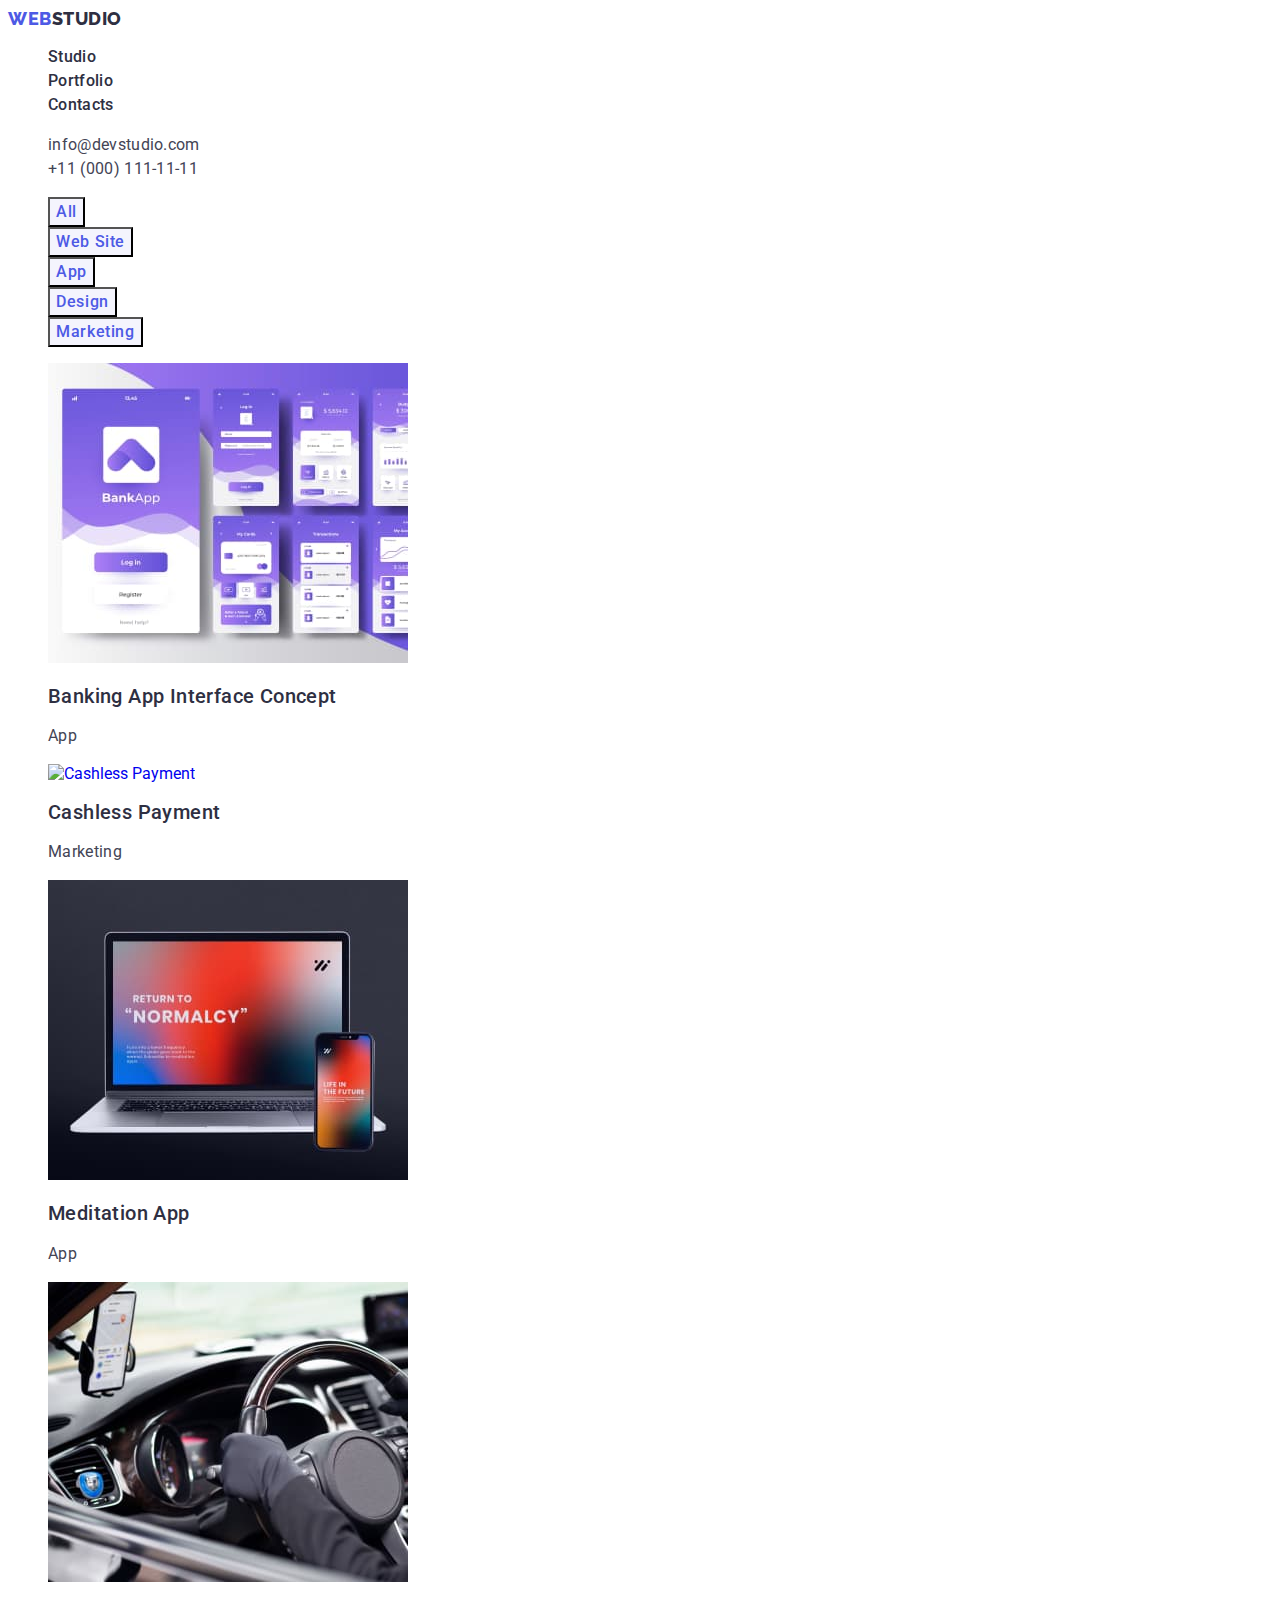
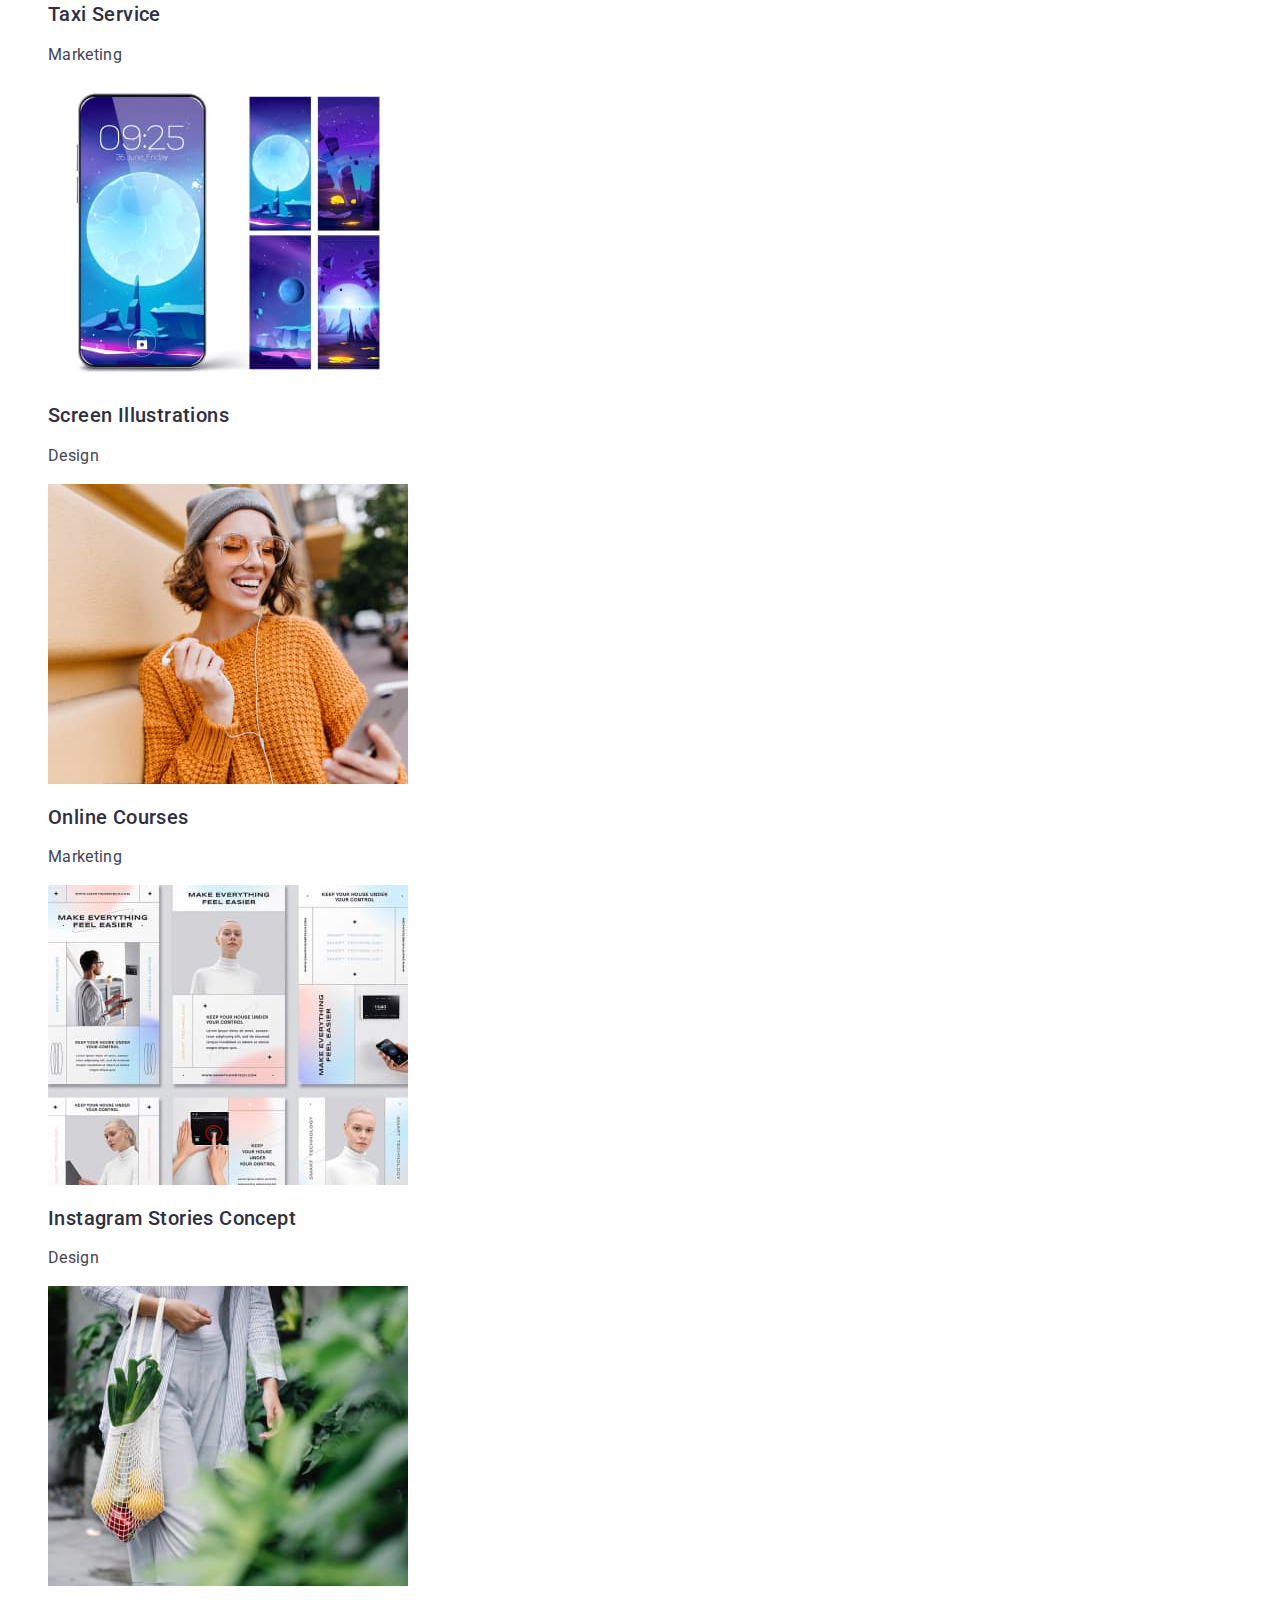
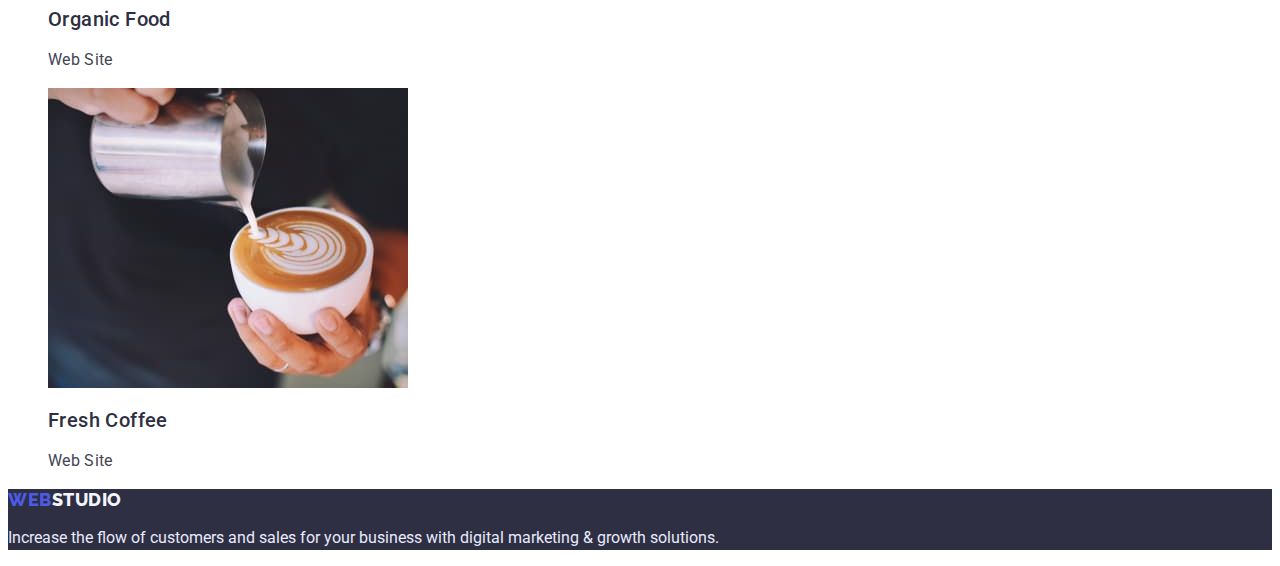
==== commit dcbbe864: "11-final" ====
--- a/portfolio.html
+++ b/portfolio.html
@@ -61,7 +61,7 @@
                 <li class="gallery-item">
                     <a href="portfolio.html" class="link"><img src="./images/meditaion-app.jpg" alt="Meditaion App"
                             width="360">
-                        <h2 class="list-title">Meditaion App</h2>
+                        <h2 class="list-title">Meditation App</h2>
                         <p class="section-description">App</p>
                     </a>
                 </li>
